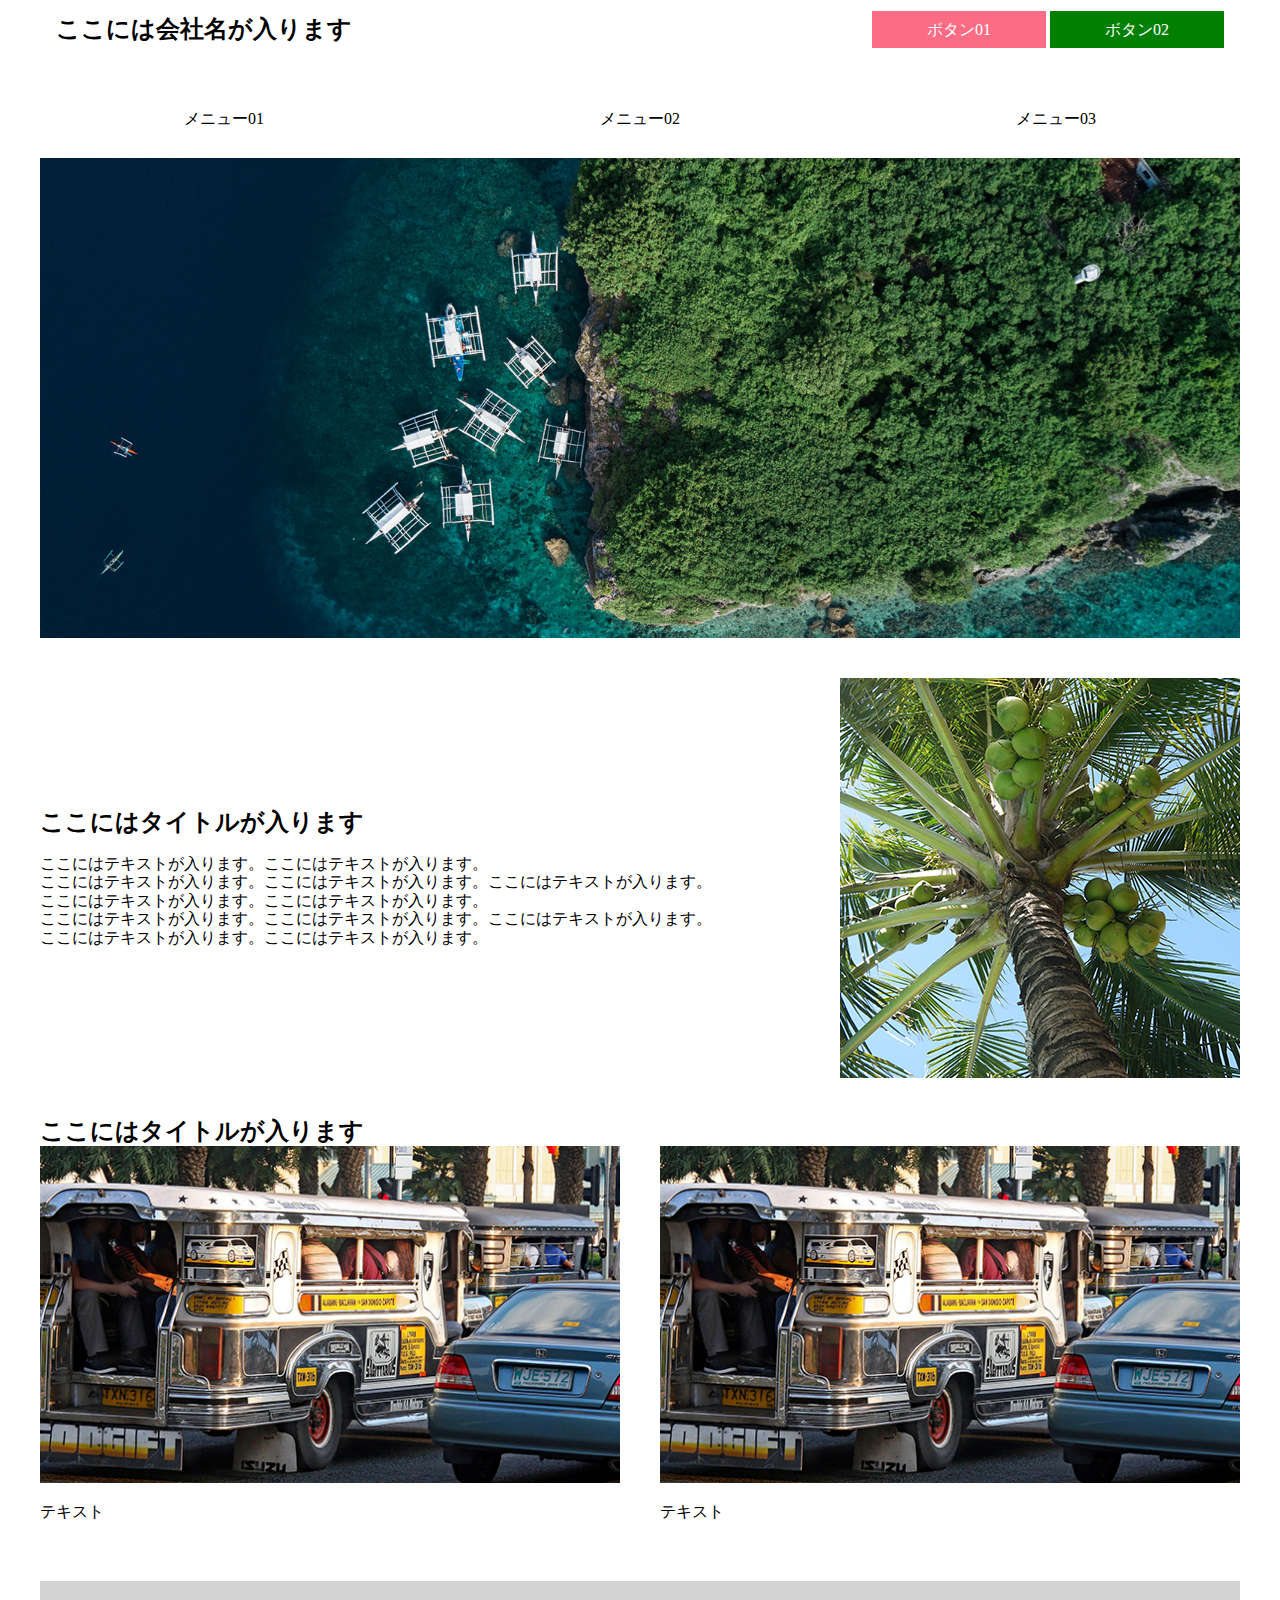
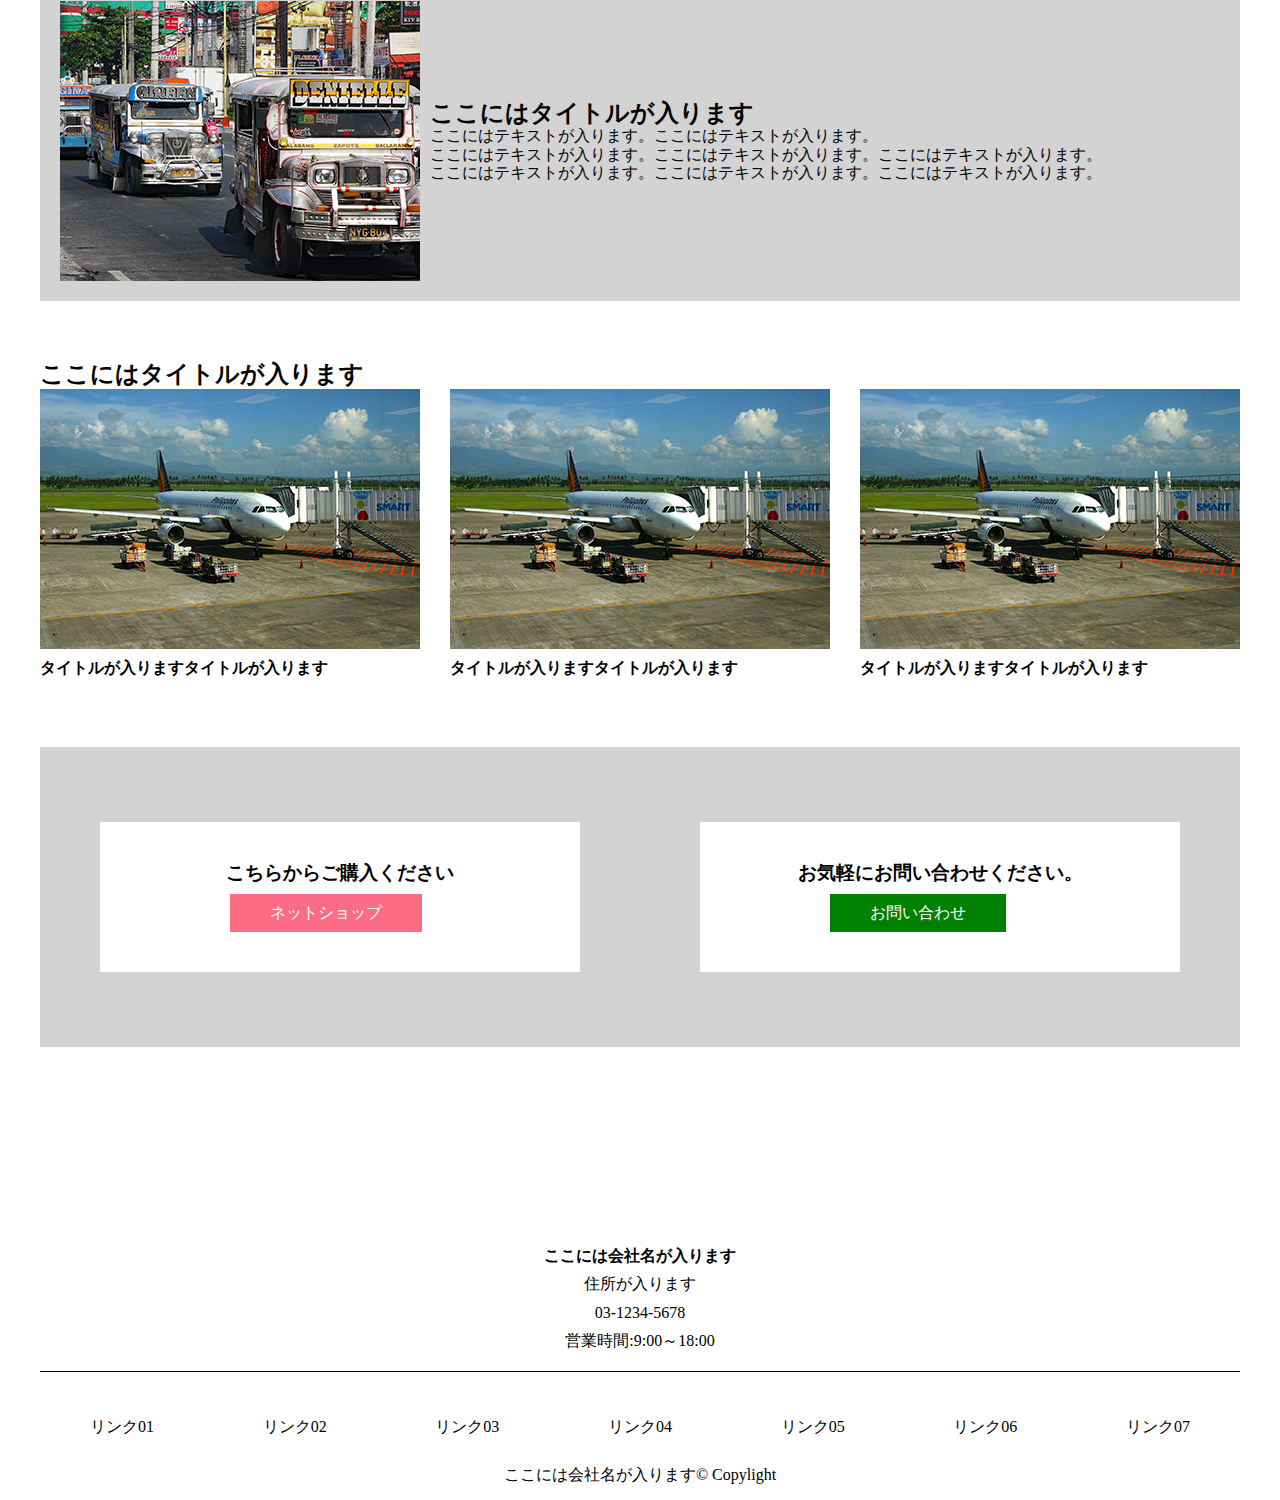
==== index.html @ 4f3fb318 "Initial commit" ====
<!DOCTYPE html>
<html lang="ja">
<head>
  <meta charset="UTF-8">
  <meta name="viewport" content="width=device-width, initial-scale=1.0">
  <title>TOPページ</title>
  <link rel="stylesheet" href="reset.css">
  <link rel="stylesheet" href="stylesheet.css">
</head>
<body>
  <div class="container">
  <header>
    <div class="logo">
      <h1>ここには会社名が入ります</h1>
    </div>
    <nav>
      <a href="#">ボタン01</a>
      <a href="#">ボタン02</a>
    </nav>
  </header>

  <main>
    <section class="menu-section">
      <ul>
        <li><a href="#">メニュー01</a></li>
        <li><a href="#">メニュー02</a></li>
        <li><a href="#">メニュー03</a></li>
      </ul>
      <img src="mv.png" alt="Main Visual">
    </section> 

    <section class="section01">
     <div class="sec01_text">
      <h2>ここにはタイトルが入ります</h2><br>
      <p>ここにはテキストが入ります。ここにはテキストが入ります。</p>
      <p>ここにはテキストが入ります。ここにはテキストが入ります。ここにはテキストが入ります。</p>
      <p>ここにはテキストが入ります。ここにはテキストが入ります。</p>
      <p>ここにはテキストが入ります。ここにはテキストが入ります。ここにはテキストが入ります。</p>
      <p>ここにはテキストが入ります。ここにはテキストが入ります。</p>
     </div> 
     <div class="sec01_img"> 
      <img src="img_01.png" alt="Image 1">
    </div>
    </section>

    <section class="section02">
      <h2>ここにはタイトルが入ります</h2>
      <div class="sec02_wrapper">
      <div class="sec02_left">
       <img src="img_02.png" alt="Image 2">
       <p>テキスト</p>
      </div>
      <div class="sec02_right">
       <img src="img_02.png" alt="Image 2">
       <p>テキスト</p>
      </div>
      </div> 
    </section>

    <section class="section03">
      <div class="sec03_img">
      <img src="img_03.png" alt="Image 3">
      </div>
      <div class="sec03_text">
      <h2>ここにはタイトルが入ります</h2>
      <p>ここにはテキストが入ります。ここにはテキストが入ります。</p>
      <p>ここにはテキストが入ります。ここにはテキストが入ります。ここにはテキストが入ります。</p>
      <p>ここにはテキストが入ります。ここにはテキストが入ります。ここにはテキストが入ります。</p>
      </div>
    </section>

    <section class="section04">
      <h2>ここにはタイトルが入ります</h2>
      <div class="sec04_wrapper">
      <div class="sec04_content">
        <img src="img_04.png" alt="">
        <h4>タイトルが入りますタイトルが入ります</h4>
      </div>
      <div class="sec04_content">
        <img src="img_04.png" alt="">
        <h4>タイトルが入りますタイトルが入ります</h4>
      </div>
      <div class="sec04_content">
        <img src="img_04.png" alt="">
        <h4>タイトルが入りますタイトルが入ります</h4>
      </div>
      </div>
    </section>

    <section class="section05">
      <div class="sec05_wrapper">
        <div class="link01">
        <h3>こちらからご購入ください</h3>
        <button class="btn01"><a href="#">ネットショップ</a></button>
        </div>
        <div class="link02">
        <h3>お気軽にお問い合わせください。</h3>
        <button class="btn02"><a href="#">お問い合わせ</a></button>
        </div>
      </div>
    </section>

    <section class="section06">
      <h4>ここには会社名が入ります</h4>
      <p>住所が入ります</p>
      <p>03-1234-5678</p>
      <p>営業時間:9:00～18:00</p>
    </section>
  </main>

  <footer>
    <ul>
      <li><a href="#">リンク01</a></li>
      <li><a href="#">リンク02</a></li>
      <li><a href="#">リンク03</a></li>
      <li><a href="#">リンク04</a></li>
      <li><a href="#">リンク05</a></li>
      <li><a href="#">リンク06</a></li>
      <li><a href="#">リンク07</a></li>
    </ul>  
    <p>ここには会社名が入ります&copy; Copylight</p>

  </footer>
  </div>
</body>
</html>
---- stylesheet.css ----
body {
  margin: 0;
  padding: 0;
}

.container {
  max-width: 1200px;
  margin: 0 auto;
}

header {
  background-color: #fff;
  color: black;
  padding: 1em;
  display: flex;
  justify-content: space-between;
  align-items: center;
}

.logo h1 {
  margin: 0;
  font-size: 1.5em;
}

nav a:nth-child(1) {
  background-color: #fc6c85;
  color: #fff;
  padding: 10px 55px;
  border-radius: 0px;
}

nav a:nth-child(2) {
  background-color: green;
  color: #fff;
  padding: 10px 55px;
  border-radius: 0px;
}

main {
  max-width: 1200px;
  margin: 20px auto;
}

.menu-section {
  text-align: center;
}

.menu-section ul {
  list-style: none;
  padding: 30px;
  display: flex;
  justify-content: space-between; 
}

.menu-section li {
  margin: 0 10%; 
}


.menu-section img{
  width: 100%;
  height: auto;
  max-width: 100%;
  display: block;
  margin: 0 auto;
}

.section01{
  display: flex;
  max-width: 1200px;
  margin: 40px auto;
  justify-content: space-between;
}

.sec01_text{
  display: block;
  margin: auto 0;
}


.section01 img{
  max-width: 100%;
  height: auto;
  align-items: flex-end;
}

.sec02_wrapper{
  display: flex;
  max-width: 1200px;
  justify-content: space-between;
}


.sec02_right{
  width: 50%;
}
.sec02_left{
  width: 50%;
}

.sec02_right img{
  width: 100%;
  padding-left: 20px;
}

.sec02_left img{
  width: 100%;
  padding-right: 20px;
}

.sec02_left p{
  padding-right: 20px;
  margin-top: 20px;
}

.sec02_right p{
  padding-left: 20px;
  margin-top: 20px;
}

.section03{
  display: flex;
  background-color:  #d3d3d3;
  max-width: 1200px;
  padding: 20px;
  margin:60px auto;
}

.sec03_img{
  max-width: 33%;
  align-items: flex-start;
}

.sec03_img img{
  width: 100%;
}

.sec03_text{
  align-items: flex-end;
  margin:  auto 10px;
}

.sec03_text h2,p{
  text-align: left;
}

.section04{
  max-width: 1200px;
  margin:60px auto;
}

.sec04_wrapper{
  display: flex;
  max-width: 1200px;
  justify-content: space-between;
  align-items: flex-start;
}

.sec04_content h4{
  margin:10px 0;
}

.sec04_content img{
  width: 100%;
}

.section05{
  max-width: 1200px;
  background-color: #d3d3d3;
  height: 300px;
}

.sec05_wrapper{
  height: 300px;
  display: flex;
  justify-content: center;
  align-items: center;
}

.link01{
  background-color: #fff;
  justify-content: center;
  align-items: center;
  margin:auto;
  padding: 40px;
  width:40%;
  height:50%;
}

.link01 h3{
  text-align: center;
  margin:0 auto;
}

.btn01{
  background-color: #fc6c85;
  color: #fff;
  padding: 10px 40px;
  border-radius: 0px;
  margin:10px 90px;
}
.link02{
  background-color: #fff;
  justify-content: center;
  align-items: center;
  margin:auto;
  padding: 40px;
  width:40%;
  height:50%;
}

.link02 h3{
  text-align: center;
  margin:0 auto;
}

.btn02{
  background-color: green;
  color: #fff;
  padding: 10px 40px;
  border-radius: 0px;
  margin:10px 90px;
}

.section06 h4{
  text-align: center;
  margin-top: 200px ;
}
.section06 p{
  text-align: center;
  margin: 10px;
}


footer {
  text-align: center;
  padding: 1em 0;
  border-top: 1px solid black;
}

footer ul{
  list-style: none;
  padding: 30px;
  display: flex;
  justify-content: space-between; 
}

footer li {
  margin: 0 20px; 
}

footer p{
  text-align: center;
}

@media screen and (max-width:768px){
  .container {
    max-width: 768px;
  }

  nav a:nth-child(1) {
    background-color: #fc6c85;
    color: #fff;
    padding: 10px 35px;
    border-radius: 0px;
  }
  
  nav a:nth-child(2) {
    background-color: green;
    color: #fff;
    padding: 10px 35px;
    border-radius: 0px;
  }

  main {
    max-width: 768px;
    margin: 20px auto;
  }

  .section01{
    display: flex;
    max-width: 768px;
    margin: 40px auto;
    justify-content: space-between;
  }

  .sec02_wrapper{
    display: flex;
    max-width: 768px;
    justify-content: space-between;
  }

  .section03{
    display: flex;
    background-color:  #d3d3d3;
    max-width: 768px;
    padding: 20px;
    margin:60px auto;
  }

  .section04{
    max-width: 768px;
    margin:60px auto;
  }
  
  .sec04_wrapper{
    display: flex;
    max-width: 768px;
    justify-content: space-between;
    align-items: flex-start;
  }

  .section05{
    max-width: 768px;
    background-color: #d3d3d3;
    height: 300px;
  }

  .btn01{
    background-color: #fc6c85;
    color: #fff;
    padding: 10px 50px;
    border-radius: 0px;
    margin:20px 25px;
    font-size: 40%;
  }

  .btn02{
    background-color: green;
    color: #fff;
    padding: 10px 50px;
    border-radius: 0px;
    margin:20px 25px;
    font-size: 40%;
  }

  .sec04_content{
    margin:10px 10px;
  }
}
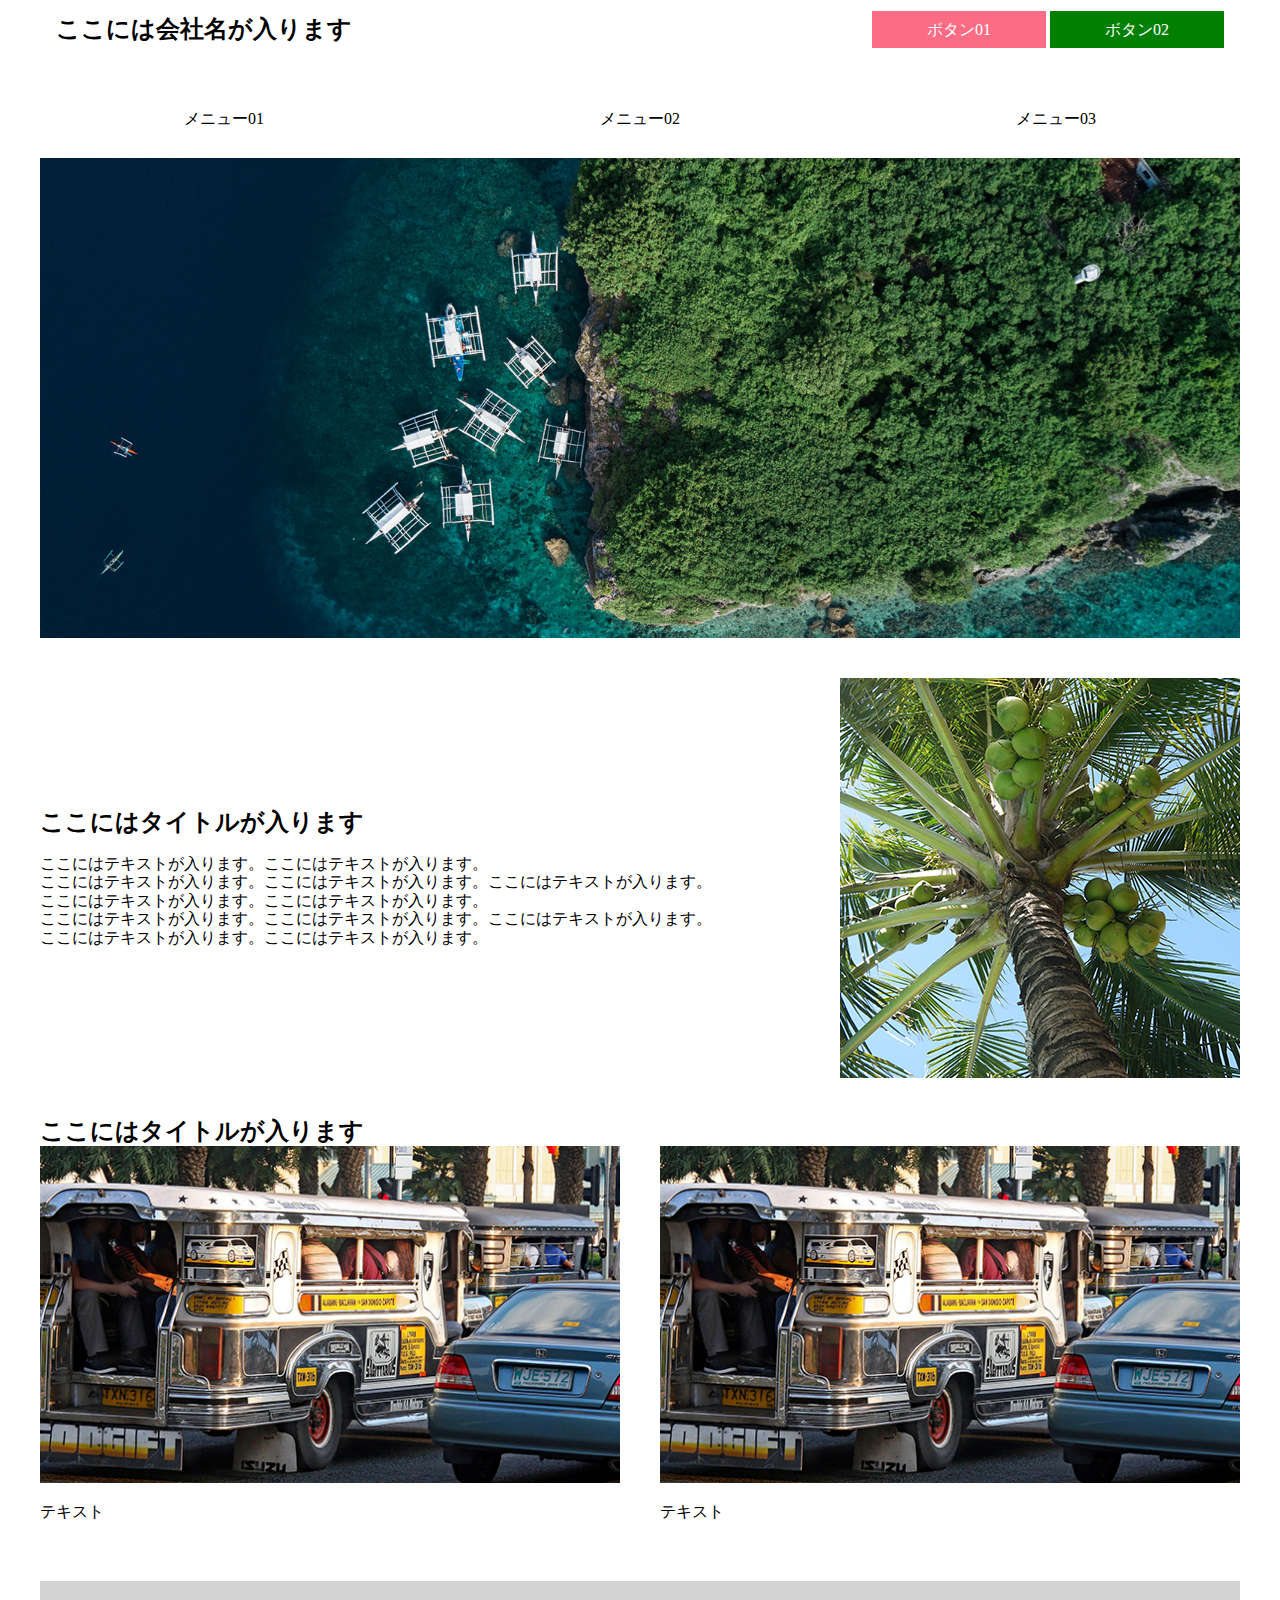
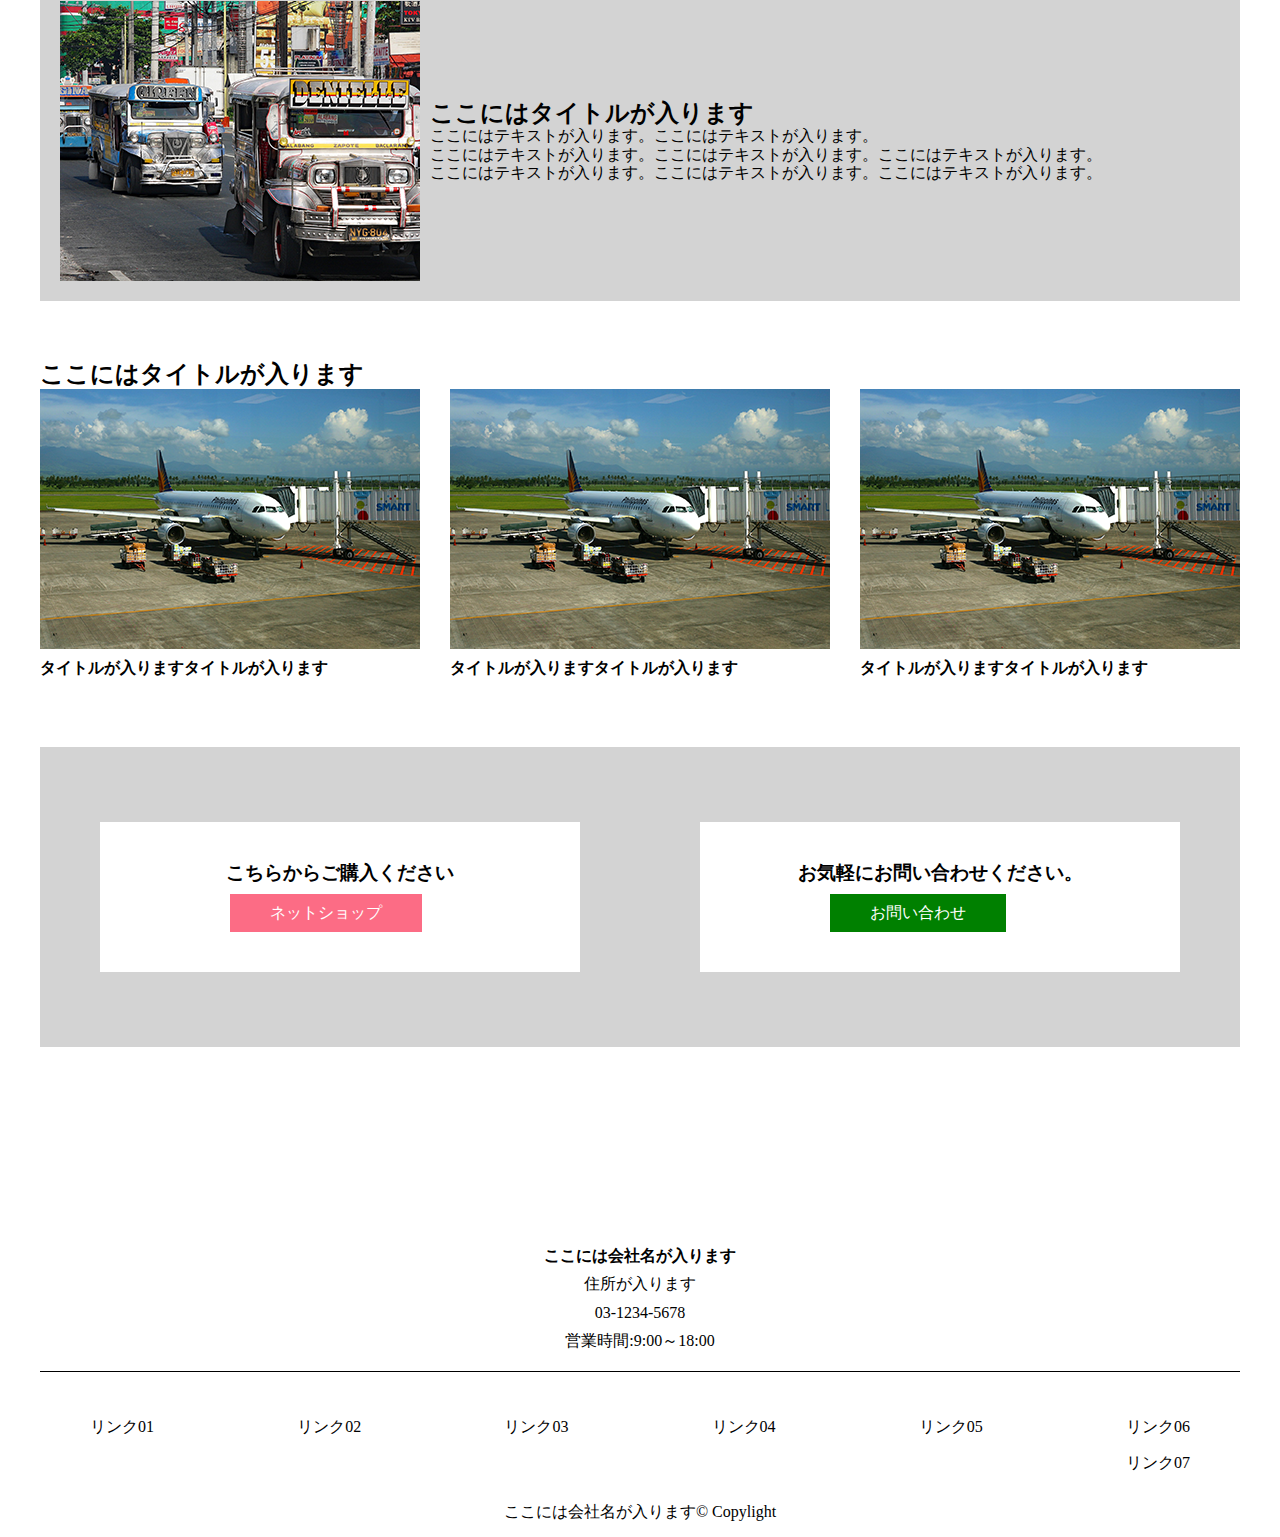
==== commit 00608f21: "修正しました（リンク・レスポンシブ）" ====
--- a/index.html
+++ b/index.html
@@ -13,7 +13,7 @@
     <div class="logo">
       <h1>ここには会社名が入ります</h1>
     </div>
-    <nav>
+    <nav class="menu">
       <a href="#">ボタン01</a>
       <a href="#">ボタン02</a>
     </nav>
@@ -95,7 +95,7 @@
         </div>
         <div class="link02">
         <h3>お気軽にお問い合わせください。</h3>
-        <button class="btn02"><a href="#">お問い合わせ</a></button>
+        <button class="btn02"><a href="contact/index.html">お問い合わせ</a></button>
         </div>
       </div>
     </section>
@@ -109,14 +109,13 @@
   </main>
 
   <footer>
-    <ul>
+    <ul class="linklist">
       <li><a href="#">リンク01</a></li>
       <li><a href="#">リンク02</a></li>
       <li><a href="#">リンク03</a></li>
       <li><a href="#">リンク04</a></li>
       <li><a href="#">リンク05</a></li>
-      <li><a href="#">リンク06</a></li>
-      <li><a href="#">リンク07</a></li>
+      <li><a href="#">リンク06</a><br><br><a  href="#">リンク07</a></li>
     </ul>  
     <p>ここには会社名が入ります&copy; Copylight</p>
 
